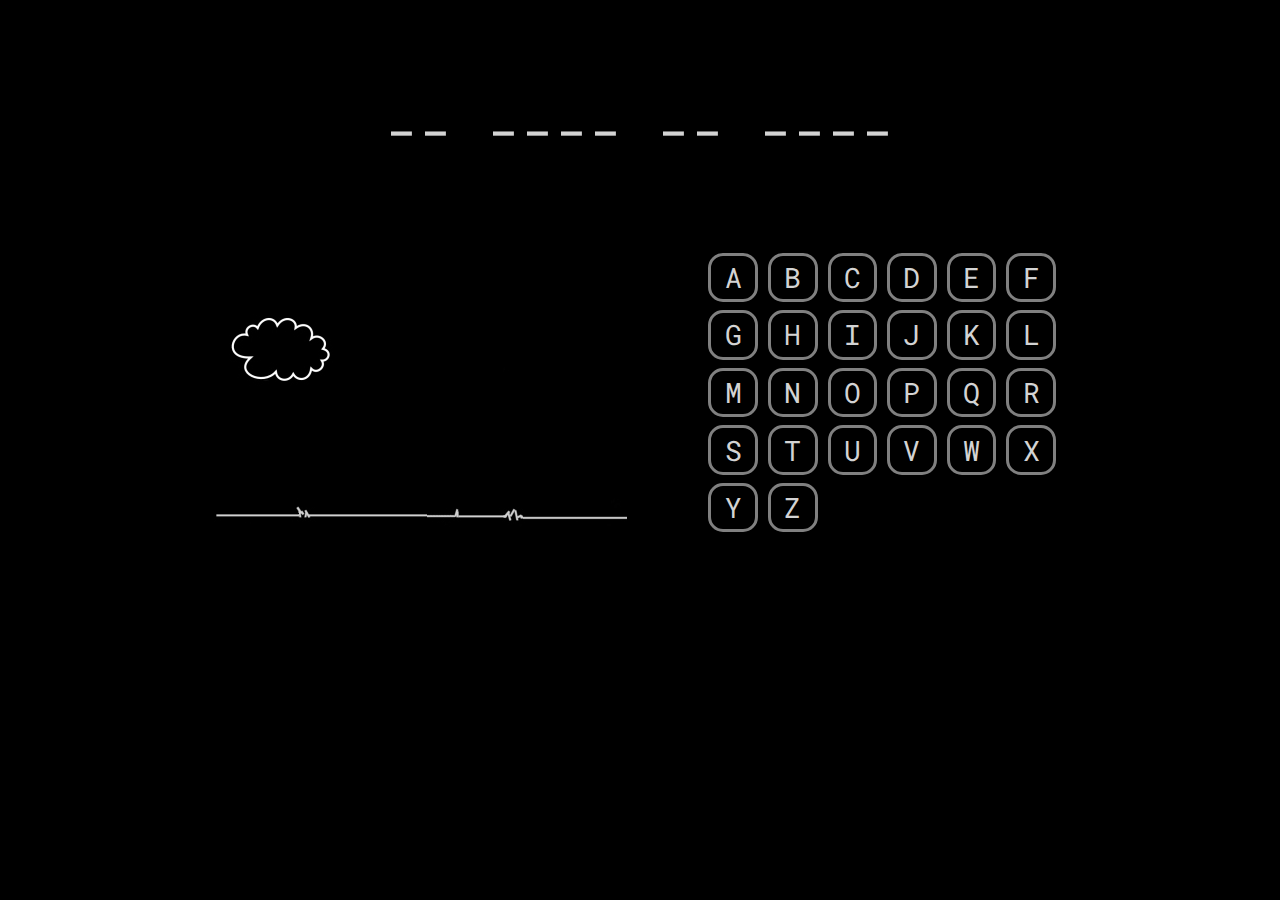
==== index.html @ 8e9802bf "readme" ====
<!DOCTYPE html>
<html lang="en">
  <head>
    <meta charset="utf-8" />
    <title>Gallows Game</title>
    <link rel="stylesheet" href="style.css" type="text/css" />
    <link
      href="https://fonts.googleapis.com/css?family=Roboto+Mono"
      rel="stylesheet"
    />
  </head>
  <body>
    <div class="container" id="container">
      <div class="input" id="input"></div>
      <div class="bottom-container">
        <div class="gallows" id="gallows">
          <img src="img/s0.jpg" alt="" />
        </div>
        <div class="alphabet" id="alphabet">alphabet</div>
      </div>
    </div>

    <script src="gallows.js"></script>
  </body>
</html>
---- style.css ----
body {
  background-color: black;
  color: lightgrey;
  font-size: 28px;
  font-family: "Roboto Mono", monospace;
}

.container {
  margin: 0 auto;
  padding: 1em 0;
  display: flex;
  flex-direction: column;
}

.input {
  text-align: center;
  font-size: 2em;
  min-height: 60px;
  padding: 1em 0;
}

.bottom-container {
  display: flex;
  justify-content: center;
}

.gallows {
  min-height: 280px;
  padding: 1em;
}

.alphabet {
  min-height: 280px;
  display: flex;
  flex-wrap: wrap;
  width: 30%;
  padding: 1em;
}

.letter {
  display: flex;
  justify-content: center;
  align-items: center;
  width: 1.2em;
  height: 1.2em;
  padding: 5px;
  margin: 2.5px 5px;
  border: 3px solid gray;
  cursor: pointer;
  border-radius: 15px;
}
.letter:hover {
  background-color: #222222;
  color: white;
  border: 3px solid white;
}
.reset {
  color: green;
  cursor: pointer;
  font-size: 2em;
}
.reset:hover {
  color: white;
}

@media only screen and (max-width: 1250px) {
  .container {
    padding: 0;
  }
  .input {
    padding: 0.5em 0;
  }
  .gallows {
    min-height: 280px;
    padding: 0;
  }

  .alphabet {
    min-height: 280px;
    display: flex;
    flex-wrap: wrap;
    width: 30%;
    padding: 0;
  }
}

@media only screen and (max-width: 850px) {
  .bottom-container {
    display: flex;
    justify-content: center;
    flex-direction: column;
  }
  .alphabet {
    min-height: 70px;
    width: 100%;
    padding: 0.5em 0.5em;
  }
}
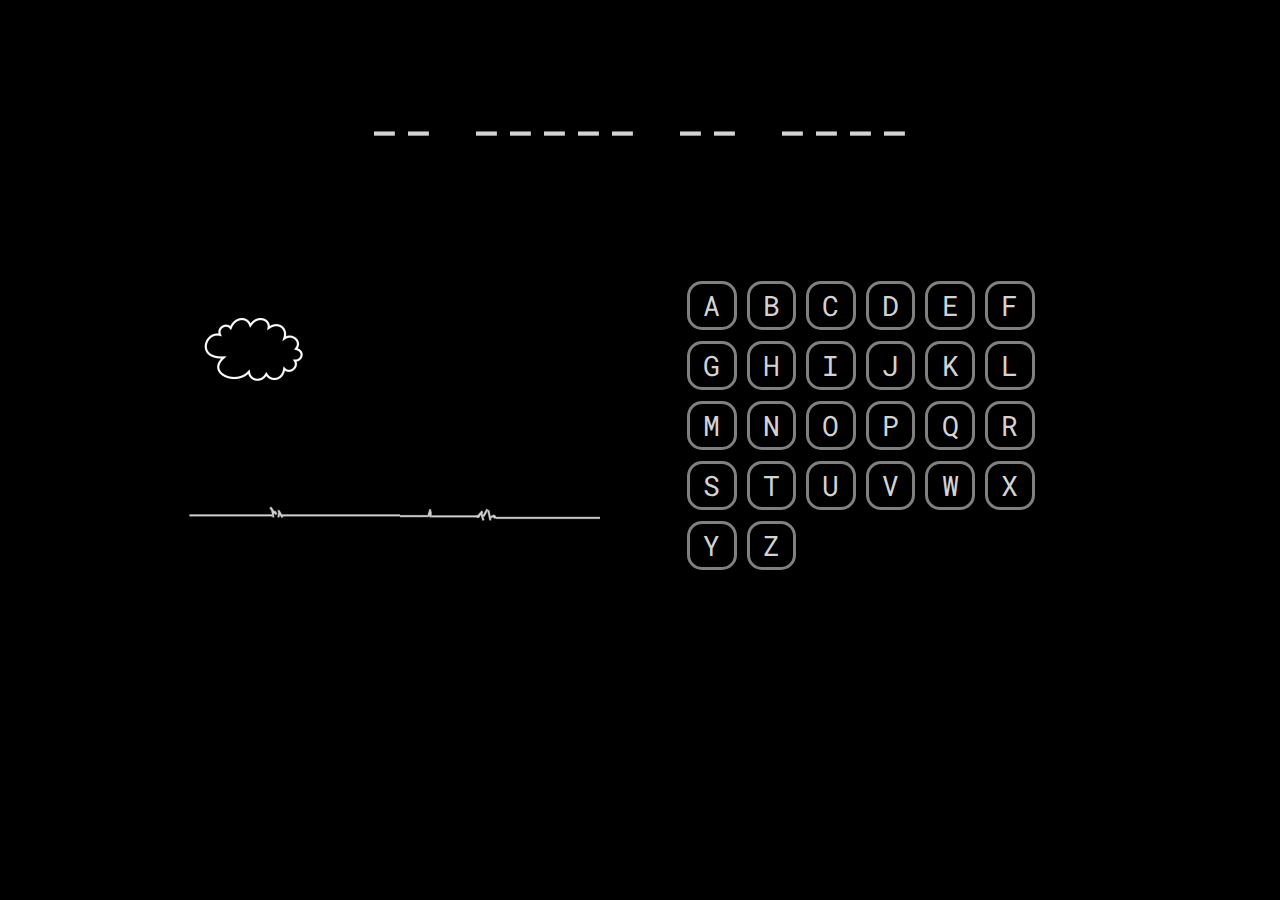
==== commit 2b493af6: "correcting metatags" ====
--- a/index.html
+++ b/index.html
@@ -2,6 +2,8 @@
 <html lang="en">
   <head>
     <meta charset="utf-8" />
+    <meta http-equiv="x-ua-compatible" content="ie=edge">
+    <meta name="viewport" content="width=device-width, initial-scale=1">
     <title>Gallows Game</title>
     <link rel="stylesheet" href="style.css" type="text/css" />
     <link
--- a/style.css
+++ b/style.css
@@ -1,98 +1,208 @@
-body {
-  background-color: black;
-  color: lightgrey;
-  font-size: 28px;
-  font-family: "Roboto Mono", monospace;
-}
-
-.container {
-  margin: 0 auto;
-  padding: 1em 0;
-  display: flex;
-  flex-direction: column;
-}
-
-.input {
-  text-align: center;
-  font-size: 2em;
-  min-height: 60px;
-  padding: 1em 0;
-}
-
-.bottom-container {
-  display: flex;
-  justify-content: center;
-}
-
-.gallows {
-  min-height: 280px;
-  padding: 1em;
-}
-
-.alphabet {
-  min-height: 280px;
-  display: flex;
-  flex-wrap: wrap;
-  width: 30%;
-  padding: 1em;
-}
-
-.letter {
-  display: flex;
-  justify-content: center;
-  align-items: center;
-  width: 1.2em;
-  height: 1.2em;
-  padding: 5px;
-  margin: 2.5px 5px;
-  border: 3px solid gray;
-  cursor: pointer;
-  border-radius: 15px;
-}
-.letter:hover {
-  background-color: #222222;
-  color: white;
-  border: 3px solid white;
-}
-.reset {
-  color: green;
-  cursor: pointer;
-  font-size: 2em;
-}
-.reset:hover {
-  color: white;
-}
-
-@media only screen and (max-width: 1250px) {
+@media (min-width: 1251px) {
+  body {
+    background-color: black;
+    color: lightgrey;
+    font-size: 28px;
+    font-family: "Roboto Mono", monospace;
+  }
+
   .container {
-    padding: 0;
-  }
+    margin: 0 auto;
+    padding: 1em 0;
+    display: flex;
+    flex-direction: column;
+  }
+
   .input {
-    padding: 0.5em 0;
-  }
+    text-align: center;
+    font-size: 2em;
+    min-height: 60px;
+    padding: 1em 0;
+  }
+
+  .bottom-container {
+    display: flex;
+    justify-content: center;
+  }
+
   .gallows {
     min-height: 280px;
+    min-width: 400px;
+    width: 400px;
+    padding: 1em;
+  }
+
+  .alphabet {
+    min-height: 300px;
+    display: flex;
+    flex-wrap: wrap;
+    min-width: 400px;
+    width: 400px;
+    padding: 1em;
+    margin: 1em 1em 1em 2em;
+  }
+
+  .letter {
+    display: flex;
+    justify-content: center;
+    align-items: center;
+    width: 1.2em;
+    height: 1.2em;
+    padding: 5px;
+    margin: 2.5px 5px;
+    border: 3px solid gray;
+    cursor: pointer;
+    border-radius: 15px;
+  }
+  .letter:hover {
+    background-color: #222222;
+    color: white;
+    border: 3px solid white;
+  }
+  .reset {
+    color: green;
+    cursor: pointer;
+    font-size: 2em;
+  }
+  .reset:hover {
+    color: white;
+  }
+}
+
+@media (min-width: 851px) and (max-width: 1250px) {
+  body {
+    background-color: black;
+    color: lightgrey;
+    font-size: 28px;
+    font-family: "Roboto Mono", monospace;
+  }
+
+  .container {
+    margin: 0 auto;
     padding: 0;
+    display: flex;
+    flex-direction: column;
+  }
+
+  .input {
+    text-align: center;
+    font-size: 2em;
+    min-height: 60px;
+    padding: 0.5em 0;
+  }
+
+  .bottom-container {
+    display: flex;
+    justify-content: center;
+  }
+
+  .gallows {
+    min-height: 280px;
+    min-width: 400px;
+    width: 400px;
+    padding: 0em;
   }
 
   .alphabet {
+    min-height: 300px;
+    display: flex;
+    flex-wrap: wrap;
+    min-width: 400px;
+    width: 400px;
+    padding: 1em;
+    margin: 1em 1em 1em 2em;
+  }
+
+  .letter {
+    display: flex;
+    justify-content: center;
+    align-items: center;
+    width: 1.2em;
+    height: 1.2em;
+    padding: 5px;
+    margin: 2.5px 5px;
+    border: 3px solid gray;
+    cursor: pointer;
+    border-radius: 15px;
+  }
+  .letter:hover {
+    background-color: #222222;
+    color: white;
+    border: 3px solid white;
+  }
+  .reset {
+    color: green;
+    cursor: pointer;
+    font-size: 2em;
+  }
+  .reset:hover {
+    color: white;
+  }
+}
+
+@media (min-width: 0px) and (max-width: 850px) {
+  body {
+    background-color: yellow;
+    color: lightgrey;
+    font-size: 28px;
+    font-family: "Roboto Mono", monospace;
+  }
+
+  .container {
+    margin: 0 auto;
+    padding: 1em 0;
+    display: flex;
+    flex-direction: column;
+  }
+
+  .input {
+    text-align: center;
+    font-size: 2em;
+    min-height: 60px;
+    padding: 1em 0;
+  }
+
+  .bottom-container {
+    display: flex;
+    justify-content: center;
+    align-items: center;
+    flex-direction: column;
+  }
+
+  .gallows {
     min-height: 280px;
+    min-width: 400px;
+    width: 400px;
+    padding: 1em;
+  }
+
+  .alphabet {
     display: flex;
     flex-wrap: wrap;
-    width: 30%;
-    padding: 0;
-  }
-}
-
-@media only screen and (max-width: 850px) {
-  .bottom-container {
-    display: flex;
-    justify-content: center;
-    flex-direction: column;
-  }
-  .alphabet {
+    min-width: 300px;
     min-height: 70px;
     width: 100%;
     padding: 0.5em 0.5em;
+    margin: 0.5em 0.5em;
+    justify-content: center;
+  }
+
+  .letter {
+    display: flex;
+    justify-content: center;
+    align-items: center;
+    width: 2em;
+    height: 2em;
+    padding: 5px;
+    margin: 2.5px 5px;
+    border: 3px solid gray;
+    cursor: pointer;
+    border-radius: 15px;
+    font-size: 1.5em;
+  }
+  .reset {
+    color: green;
+    cursor: pointer;
+    font-size: 2em;
   }
 }
